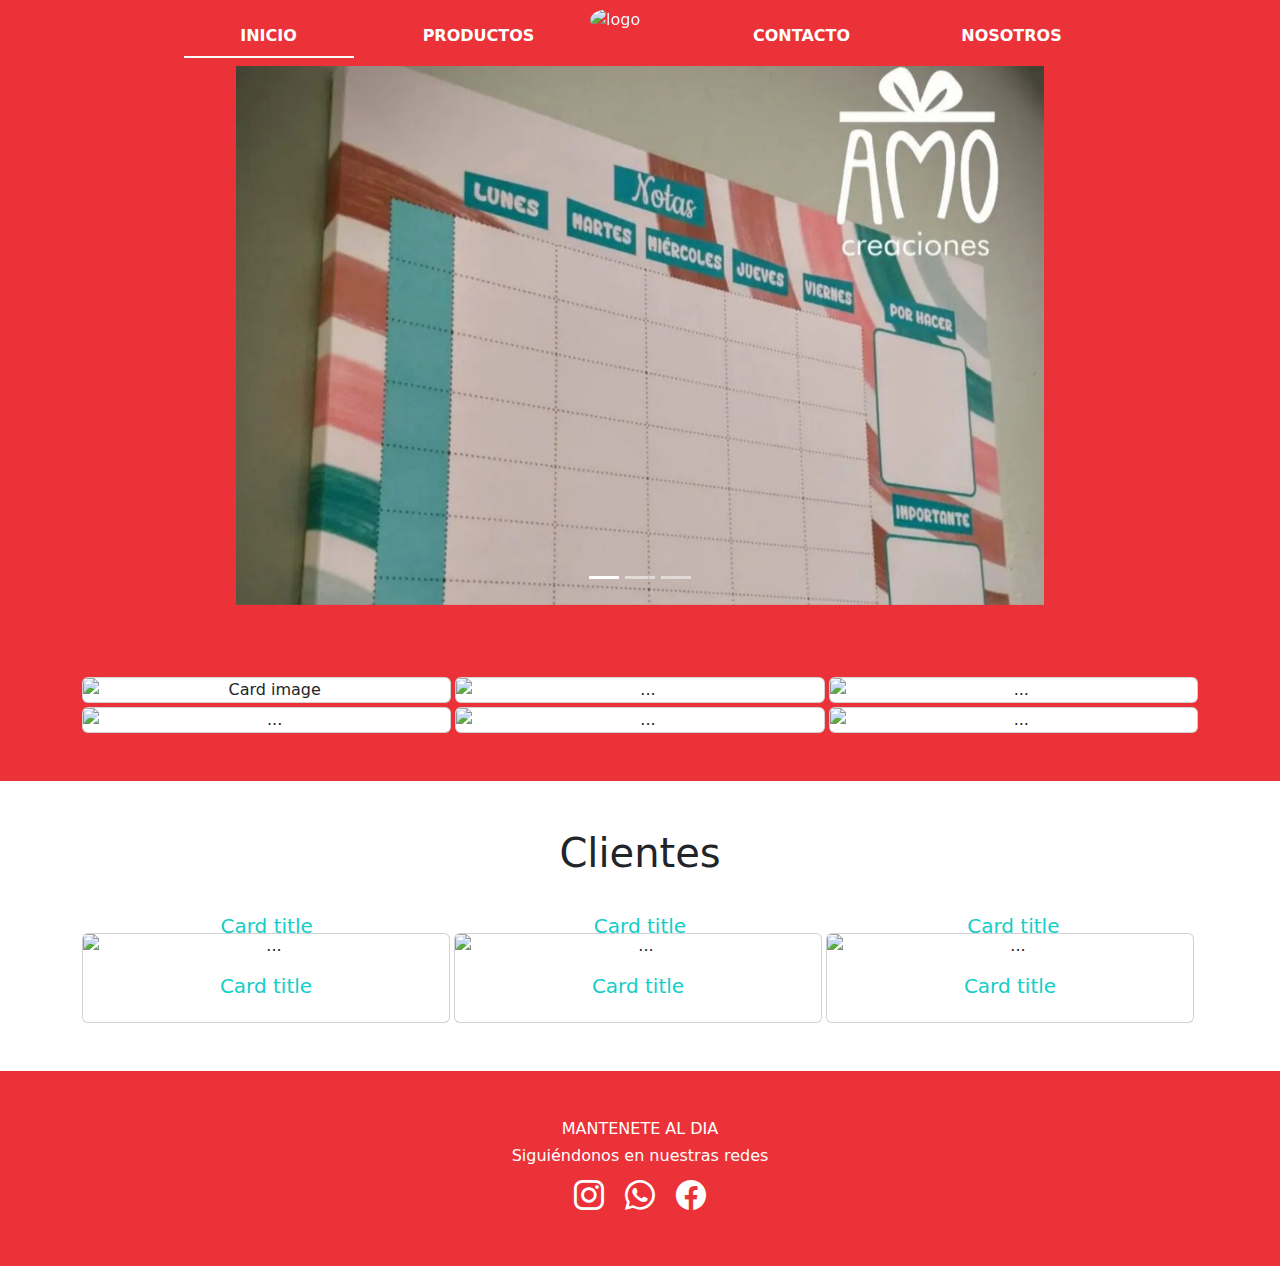
==== index.html @ ee8a24b9 "arreglo carrousel" ====
<!DOCTYPE html>
<html lang="en">

<head>
    <meta charset="UTF-8">
    <meta name="viewport" content="width=device-width, initial-scale=1.0">
    <link rel="stylesheet" href="estilos.css">
    <link href="https://cdn.jsdelivr.net/npm/bootstrap@5.3.3/dist/css/bootstrap.min.css" rel="stylesheet"
        integrity="sha384-QWTKZyjpPEjISv5WaRU9OFeRpok6YctnYmDr5pNlyT2bRjXh0JMhjY6hW+ALEwIH" crossorigin="anonymous">
    <script src="https://cdn.jsdelivr.net/npm/bootstrap@5.3.2/dist/js/bootstrap.bundle.min.js"
        integrity="sha384-C6RzsynM9kWDrMNeT87bh95OGNyZPhcTNXj1NW7RuBCsyN/o0jlpcV8Qyq46cDfL"
        crossorigin="anonymous"></script>
    <link rel="stylesheet" href="https://cdn.jsdelivr.net/npm/bootstrap-icons@1.11.3/font/bootstrap-icons.min.css">
    <title>Inicio</title>

</head>

<body class="bg-red">
    <!--Header-->
    <header class="bg-red">
        <!--logo flotante-->
        <nav class="container position-relative pb-2 navbar navbar-expand-lg justify-content-center">

            <div class="d-none d-lg-block z-1 position-absolute top-50 start-50 mt-4 translate-middle"
                style="width: 100px; height: 100px;color: aliceblue;">
                <img class="rounded-circle " src="images/logo.png" alt="logo" width="100px" height="100px">
            </div>

            <button class="navbar-toggler" type="button" data-bs-theme="dark" data-bs-toggle="collapse"
                data-bs-target="#navbarNav" aria-controls="navbarNav" aria-expanded="false"
                aria-label="Alternar la navegación">
                <span class="navbar-toggler-icon"></span>
            </button>

            <div id="navbarNav" class="collapse navbar-collapse">
                <ul class="row nav nav-underline flex-fill text-center fs-6 fw-semibold justify-content-center">
                    <div class="d-lg-none">
                        <img class="rounded-circle mt-4" src="images/logo.png" alt="logo" width="80px" height="80px">
                    </div>
                    <li class="col-lg-2 col-sm-9 nav-item mt-2">
                        <a class=" nav-link text-white active" href="index.html">INICIO</a>
                    </li>
                    <li class="col-lg-2 col-sm-9 nav-item mt-2">
                        <a class="nav-link text-white" href="Productos.html">PRODUCTOS</a>
                    </li>
                    <div class="d-lg-block d-sm-none col-lg-1">
                    </div>
                    <li class="col-lg-2 col-sm-9 nav-item mt-lg-2">
                        <a class="nav-link text-white" href="Contacto.html">CONTACTO</a>
                    </li>
                    <li class="col-lg-2 col-sm-9 nav-item mt-2">
                        <a class="nav-link text-white" href="Nosotros.html">NOSOTROS</a>
                    </li>

                </ul>
            </div>
        </nav>

    </header>
    <main>
        <!-- carrousel -->
        <div class="container-fluid">
            <div class="row justify-content-center">
                <div class="col-lg-9 carro">
                    <div id="carouselExampleIndicators" class="carousel slide" data-bs-ride="carousel" >
                        <div class="carousel-indicators ">
                          <button type="button" data-bs-target="#carouselExampleIndicators" data-bs-slide-to="0" class="active" aria-current="true" aria-label="Slide 1"></button>
                          <button type="button" data-bs-target="#carouselExampleIndicators" data-bs-slide-to="1" aria-label="Slide 2"></button>
                          <button type="button" data-bs-target="#carouselExampleIndicators" data-bs-slide-to="2" aria-label="Slide 3"></button>
                        </div>
                        <div class="carousel-inner" >
                          <div class="carousel-item active">
                            <img id="carrusel" src="images/Productos AMO/carrousel1.jpeg" class="d-block w-100"  alt="...">
                          </div>
                          <div class="carousel-item">
                            <img id="carrusel" src="images/Productos AMO/carrousel2.jpg" class=" d-block w-100" alt="...">
                          </div>
                          <div class="carousel-item">
                            <img id="carrusel" src="images/Productos AMO/carrousel3.jpg" class=" d-block w-100" alt="...">
                          </div>
                        </div>
                        <button class="carousel-control-prev" type="button" data-bs-target="#carouselExampleIndicators" data-bs-slide="prev">
                        </button>
                        <button class="carousel-control-next" type="button" data-bs-target="#carouselExampleIndicators" data-bs-slide="next">
                        </button>
                      </div>
                </div>
            </div>
        </div>
        </div>
        <!-- /carrousel -->
        <div class="container mt-5">
            <div class="row row-cols-sm-2 row-cols-2 row-cols-lg-3 g-1 card-group text-center pt-4">
                <div class=" col">
                    <div class="card">
                        <img class="card-img-top" src="images/logo.png" alt="Card image" style="width:100%">
                        <div class="card-img-overlay">
                            <h5 class="text-aqua">Card title</h5>
                        </div>
                    </div>
                </div>
                <div class="col">
                    <div class=" card">
                        <img src="images/logo_bw.jpg" class="card-img-top" alt="...">
                        <div class="card-img-overlay">
                            <h5 class="text-aqua">Card title</h5>
                        </div>
                    </div>
                </div>
                <div class="col">
                    <div class=" card">
                        <img src="images/logo_bw.jpg" class="card-img-top" alt="...">
                        <div class="card-img-overlay">
                            <h5 class="text-aqua">Card title</h5>
                        </div>
                    </div>
                </div>

                <div class="col">
                    <div class=" card">
                        <img src="images/logo_bw.jpg" class="card-img-top" alt="...">
                        <div class="card-img-overlay">
                            <h5 class="text-aqua">Card title</h5>
                        </div>
                    </div>
                </div>
                <div class="col">
                    <div class=" card">
                        <img src="images/logo_bw.jpg" class="card-img-top" alt="...">
                        <div class="card-img-overlay">
                            <h5 class="text-aqua">Card title</h5>
                        </div>
                    </div>
                </div>
                <div class="col">
                    <div class=" card">
                        <img src="images/logo_bw.jpg" class="card-img-top" alt="...">
                        <div class="card-img-overlay">
                            <h5 class="text-aqua">Card title</h5>
                        </div>
                    </div>
                </div>
            </div>

        </div>
        <div class="bg-white">
            <div class="text-center mt-5 py-5">
                <h1>Clientes</h1>
            </div>
            <div class="container">
                <div class="row row row-cols-3 g-1 card-group text-center" style="width: 100%;">
                    <div class="col">
                        <div class="card mb-5">
                            <img src="images/logo_png.png" class="card-img-top" alt="...">
                            <div class="card-body">
                                <h5 class="text-aqua">Card title</h5>
                            </div>
                        </div>
                    </div>
                    <div class="col">
                        <div class="card mb-5">
                            <img src="images/logo_png.png" class="card-img-top" alt="...">
                            <div class="card-body">
                                <h5 class="text-aqua">Card title</h5>
                            </div>
                        </div>
                    </div>
                    <div class="col">
                        <div class="card mb-5">
                            <img src="images/logo_png.png" class="card-img-top" alt="...">
                            <div class="card-body">
                                <h5 class="text-aqua">Card title</h5>
                            </div>
                        </div>
                    </div>
                </div>
            </div>
        </div>

    </main>
    <!--Footer-->
    <footer class="pb-5 ">
        <div class="container-fluid">
            <div class="mt-5 text-center justify-content-center  ">
                <h6 class="text-white">MANTENETE AL DIA</h6>
                <h6 class="text-white">Siguiéndonos en nuestras redes</h6>
                <div class="text-white red ">
                    <a id="red" href="#"><i class=" rounded-circle bi bi-instagram px-2 pb-1"
                            style="font-size: 30px;"></i></a>
                    <a id="red" href="#"><i class=" rounded-circle bi bi-whatsapp px-2 pb-1"
                            style="font-size: 30px;"></i></a>
                    <a id="red" href="#"><i class=" rounded-circle bi bi-facebook px-2 pb-1"
                            style="font-size: 30px;"></i></a>
                </div>
            </div>
        </div>
    </footer>
</body>

</html>
---- estilos.css ----
*{ 
    margin: 0; 
    padding: 0;
}
.bg-red{
    background-color: #eb3238;
}
.text-aqua{
    color: #14cdc7;
}
.text-red{
    color: #eb3238;
}
.card-img-overlay{
    margin-top: 60%;
}
.h6{
   margin-bottom: 0px 0px 0px; 
}
#red{
    color: white;
}
#red:hover{
    color: black;
}
#tarj{
    color: black !important;
    text-decoration: none !important;
}
#tarj:hover{
    color: #eb3238 !important;
}
#submit{
   
    color: white;
    background-color: transparent;
}
#submit:hover{
    background-color: white;
    color: #eb3238;
}
#texto-justificado{
    text-align:center;
}
@media only screen and (min-width: 992px) {
    body .carro { 
        width: 65%;
    }
  }
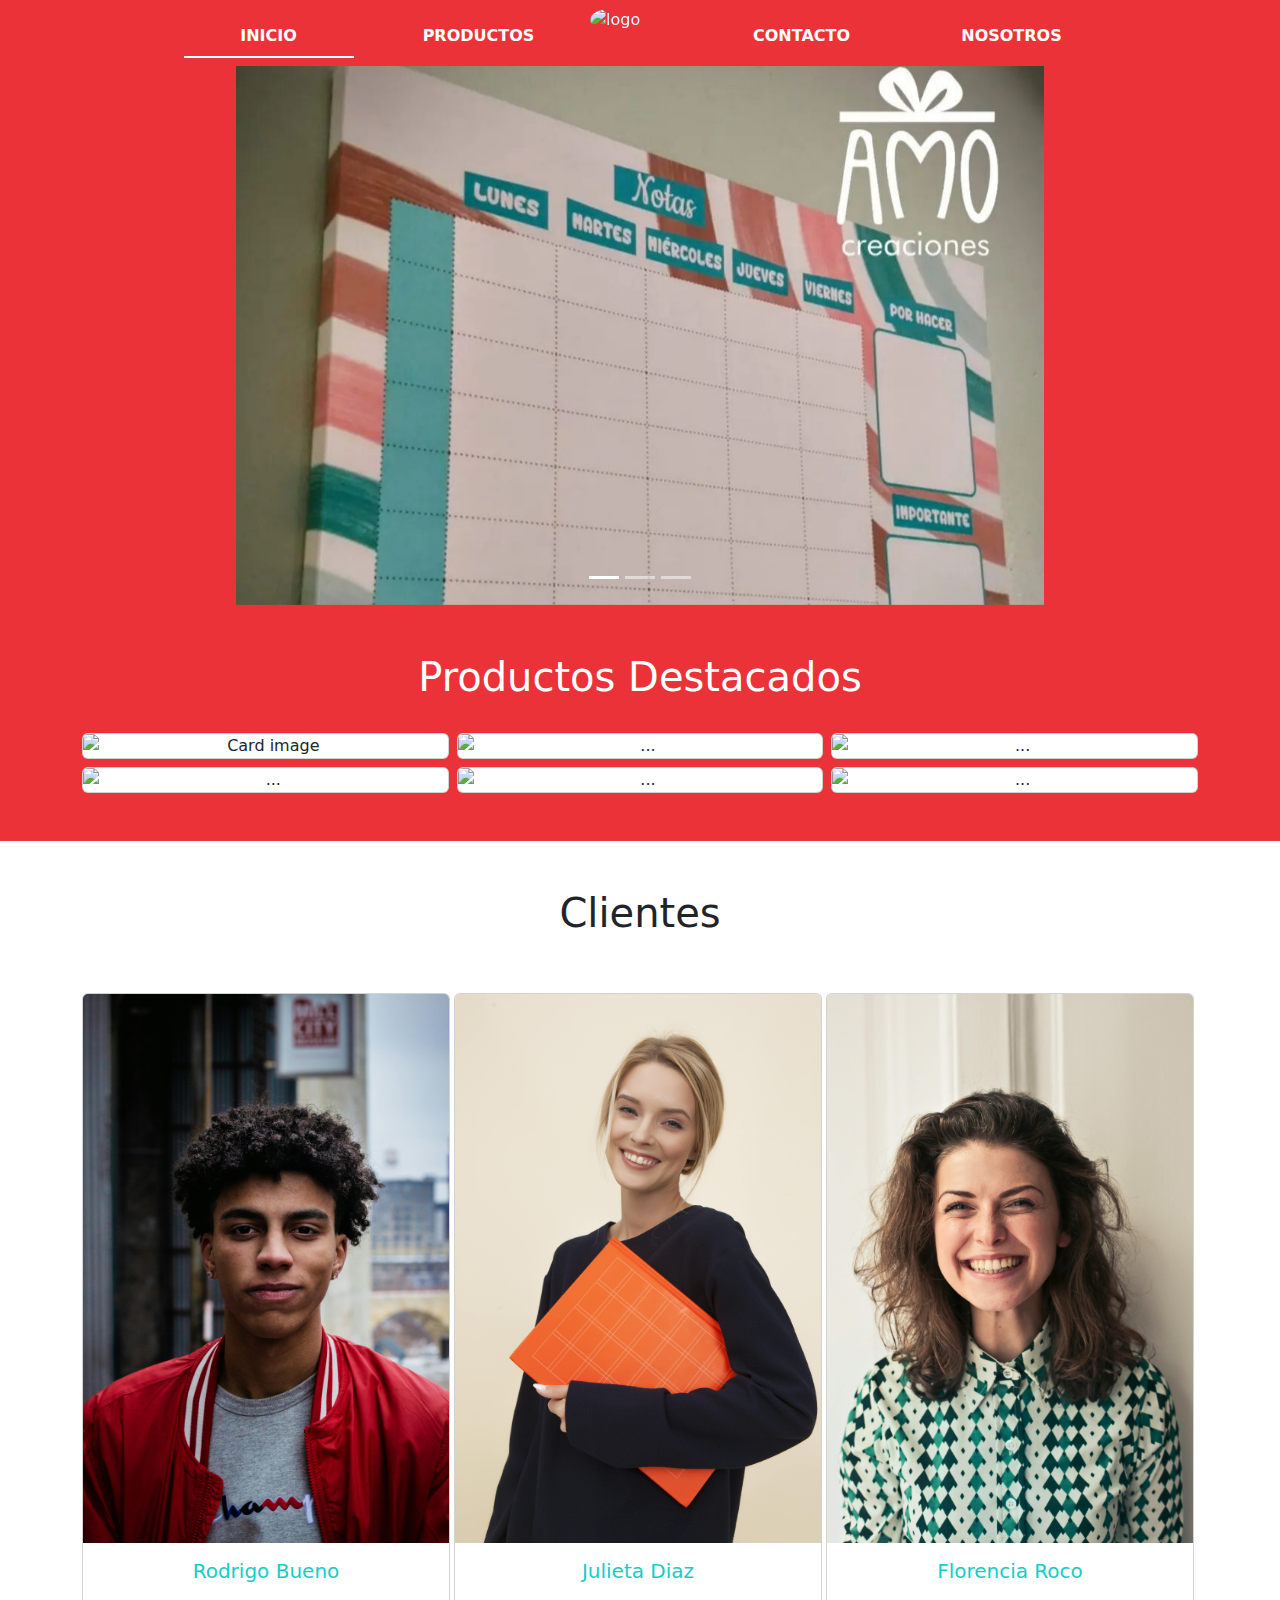
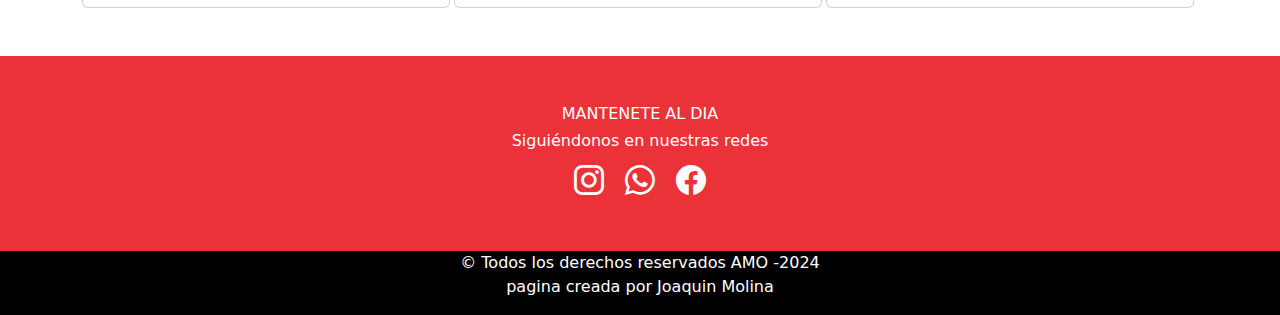
==== commit 3986207d: "arreglo en la parte de productos" ====
--- a/index.html
+++ b/index.html
@@ -73,10 +73,10 @@
                             <img id="carrusel" src="images/Productos AMO/carrousel1.jpeg" class="d-block w-100"  alt="...">
                           </div>
                           <div class="carousel-item">
-                            <img id="carrusel" src="images/Productos AMO/carrousel2.jpg" class=" d-block w-100" alt="...">
+                            <img id="carrusel" src="images/Productos AMO/carrousel2.jpeg" class=" d-block w-100" alt="...">
                           </div>
                           <div class="carousel-item">
-                            <img id="carrusel" src="images/Productos AMO/carrousel3.jpg" class=" d-block w-100" alt="...">
+                            <img id="carrusel" src="images/Productos AMO/carrousel3.jpeg" class=" d-block w-100" alt="...">
                           </div>
                         </div>
                         <button class="carousel-control-prev" type="button" data-bs-target="#carouselExampleIndicators" data-bs-slide="prev">
@@ -90,54 +90,45 @@
         </div>
         <!-- /carrousel -->
         <div class="container mt-5">
-            <div class="row row-cols-sm-2 row-cols-2 row-cols-lg-3 g-1 card-group text-center pt-4">
+            <div class="text-center mt-5">
+                <h1 class="text-white">Productos Destacados</h1>
+            </div>
+            <div class="row row-cols-sm-2 row-cols-2 row-cols-lg-3 g-2 card-group text-center pt-4">
                 <div class=" col">
                     <div class="card">
-                        <img class="card-img-top" src="images/logo.png" alt="Card image" style="width:100%">
-                        <div class="card-img-overlay">
-                            <h5 class="text-aqua">Card title</h5>
-                        </div>
+                        <img class="card-img-top" src="images/Destacados/destacado1.jpeg" alt="Card image" style="width:100%">
+                        
                     </div>
                 </div>
                 <div class="col">
                     <div class=" card">
-                        <img src="images/logo_bw.jpg" class="card-img-top" alt="...">
-                        <div class="card-img-overlay">
-                            <h5 class="text-aqua">Card title</h5>
-                        </div>
+                        <img src="images/Destacados/destacado2.png" class="card-img-top" alt="...">
+                        
                     </div>
                 </div>
                 <div class="col">
                     <div class=" card">
-                        <img src="images/logo_bw.jpg" class="card-img-top" alt="...">
-                        <div class="card-img-overlay">
-                            <h5 class="text-aqua">Card title</h5>
-                        </div>
+                        <img src="images/Destacados/destacado3.png" class="card-img-top" alt="...">
+                        
                     </div>
                 </div>
 
                 <div class="col">
                     <div class=" card">
-                        <img src="images/logo_bw.jpg" class="card-img-top" alt="...">
-                        <div class="card-img-overlay">
-                            <h5 class="text-aqua">Card title</h5>
-                        </div>
+                        <img src="images/Destacados/destacado4.jpeg" class="card-img-top" alt="...">
+                        
                     </div>
                 </div>
                 <div class="col">
                     <div class=" card">
-                        <img src="images/logo_bw.jpg" class="card-img-top" alt="...">
-                        <div class="card-img-overlay">
-                            <h5 class="text-aqua">Card title</h5>
-                        </div>
+                        <img src="images/Destacados/destacado5.jpeg" class="card-img-top" alt="...">
+                        
                     </div>
                 </div>
                 <div class="col">
                     <div class=" card">
-                        <img src="images/logo_bw.jpg" class="card-img-top" alt="...">
-                        <div class="card-img-overlay">
-                            <h5 class="text-aqua">Card title</h5>
-                        </div>
+                        <img src="images/Destacados/destacado6.jpeg" class="card-img-top" alt="...">
+                        
                     </div>
                 </div>
             </div>
@@ -151,25 +142,25 @@
                 <div class="row row row-cols-3 g-1 card-group text-center" style="width: 100%;">
                     <div class="col">
                         <div class="card mb-5">
-                            <img src="images/logo_png.png" class="card-img-top" alt="...">
+                            <img src="images/Clientes/cliente1.jpg" class="card-img-top" alt="...">
                             <div class="card-body">
-                                <h5 class="text-aqua">Card title</h5>
+                                <h5 class="text-aqua">Rodrigo Bueno</h5>
                             </div>
                         </div>
                     </div>
                     <div class="col">
                         <div class="card mb-5">
-                            <img src="images/logo_png.png" class="card-img-top" alt="...">
+                            <img src="images/Clientes/cliente2.jpg" class="card-img-top" alt="...">
                             <div class="card-body">
-                                <h5 class="text-aqua">Card title</h5>
+                                <h5 class="text-aqua">Julieta Diaz</h5>
                             </div>
                         </div>
                     </div>
                     <div class="col">
                         <div class="card mb-5">
-                            <img src="images/logo_png.png" class="card-img-top" alt="...">
+                            <img src="images/Clientes/cliente3.jpg" class="card-img-top" alt="...">
                             <div class="card-body">
-                                <h5 class="text-aqua">Card title</h5>
+                                <h5 class="text-aqua">Florencia Roco</h5>
                             </div>
                         </div>
                     </div>
@@ -179,8 +170,8 @@
 
     </main>
     <!--Footer-->
-    <footer class="pb-5 ">
-        <div class="container-fluid">
+    <footer>
+        <div class="container-fluid pb-5">
             <div class="mt-5 text-center justify-content-center  ">
                 <h6 class="text-white">MANTENETE AL DIA</h6>
                 <h6 class="text-white">Siguiéndonos en nuestras redes</h6>
@@ -194,6 +185,14 @@
                 </div>
             </div>
         </div>
+        <div class="container-fluid bg-black text-white">
+            <div class="row text-center">
+                <p>
+                    &copy; Todos los derechos reservados AMO -2024 <br>
+                    pagina creada por Joaquin Molina
+                </p>
+            </div>
+        </div>
     </footer>
 </body>
 
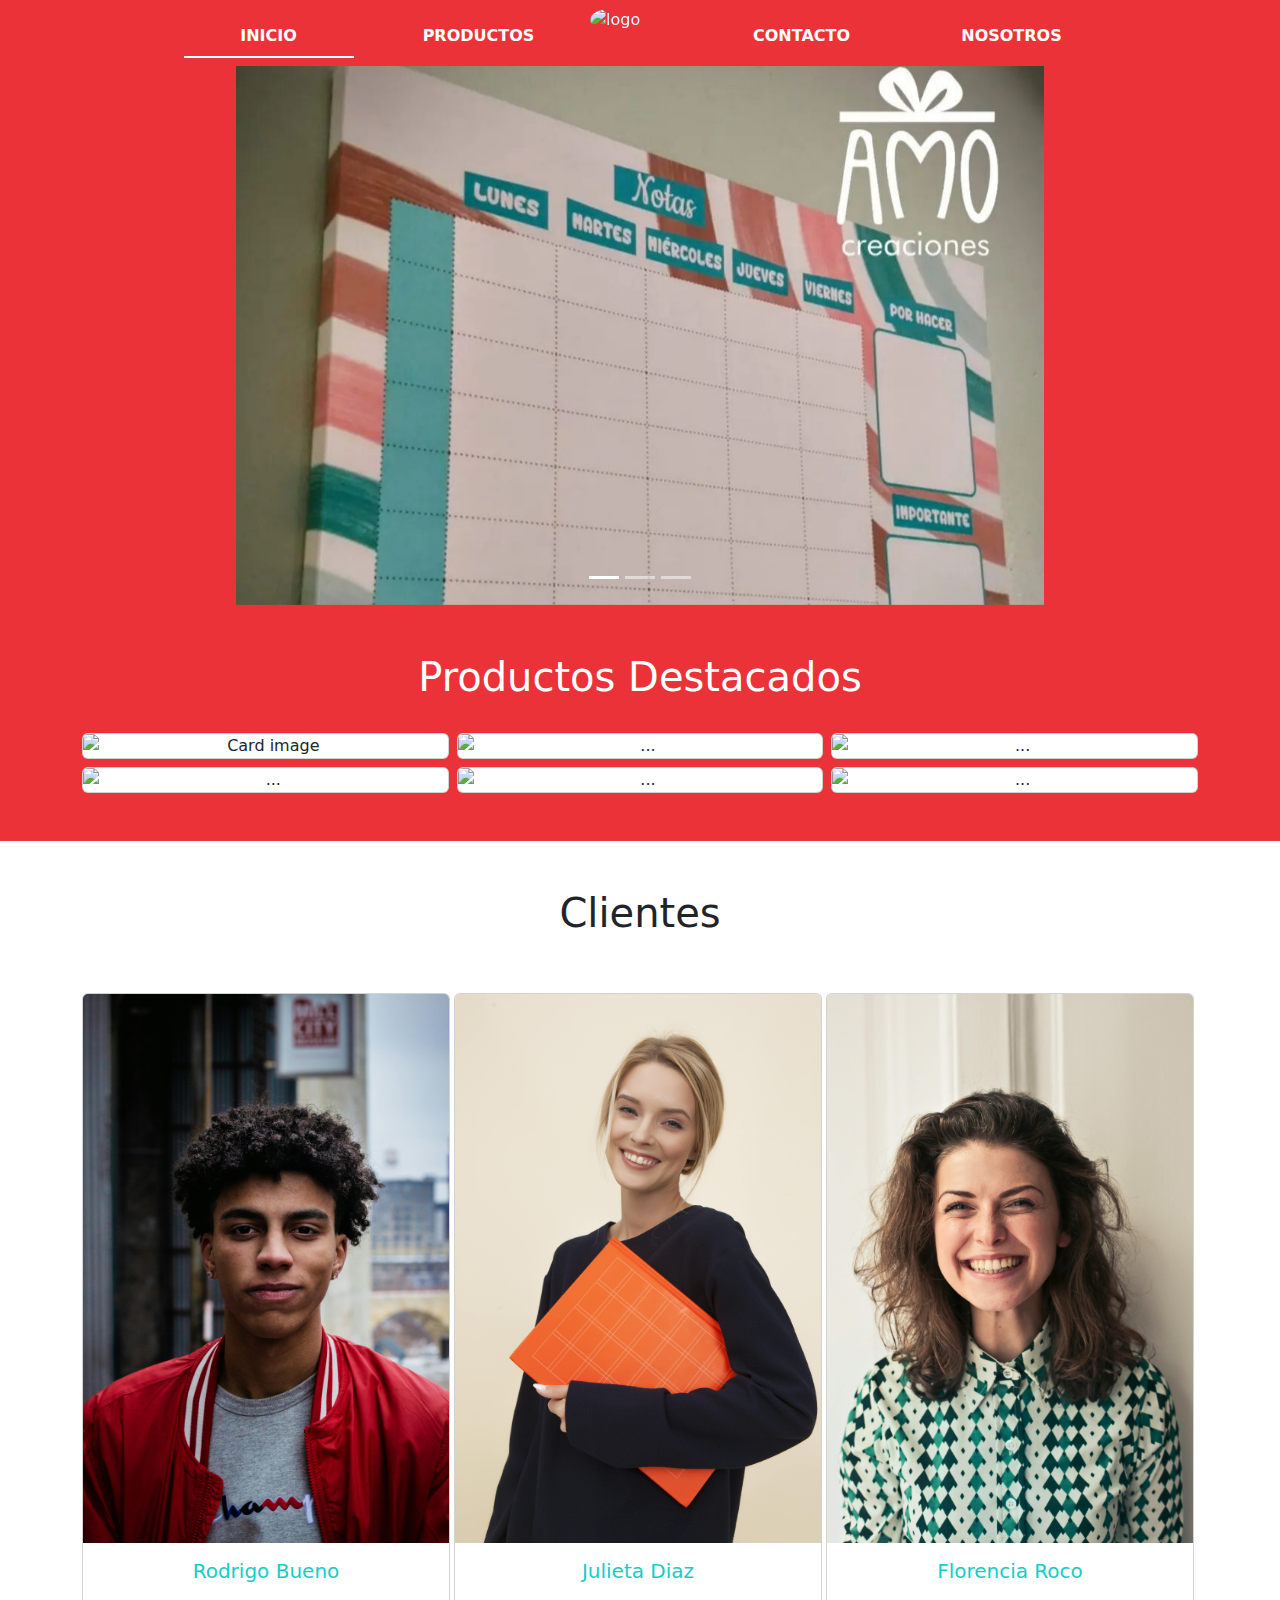
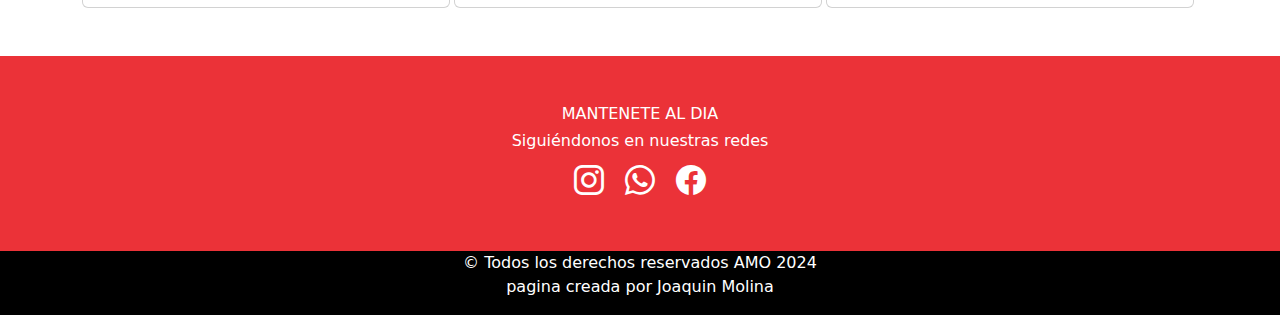
==== commit dad6317b: "ajustes en sobre nosotros" ====
--- a/index.html
+++ b/index.html
@@ -188,7 +188,7 @@
         <div class="container-fluid bg-black text-white">
             <div class="row text-center">
                 <p>
-                    &copy; Todos los derechos reservados AMO -2024 <br>
+                    &copy; Todos los derechos reservados AMO 2024 <br>
                     pagina creada por Joaquin Molina
                 </p>
             </div>
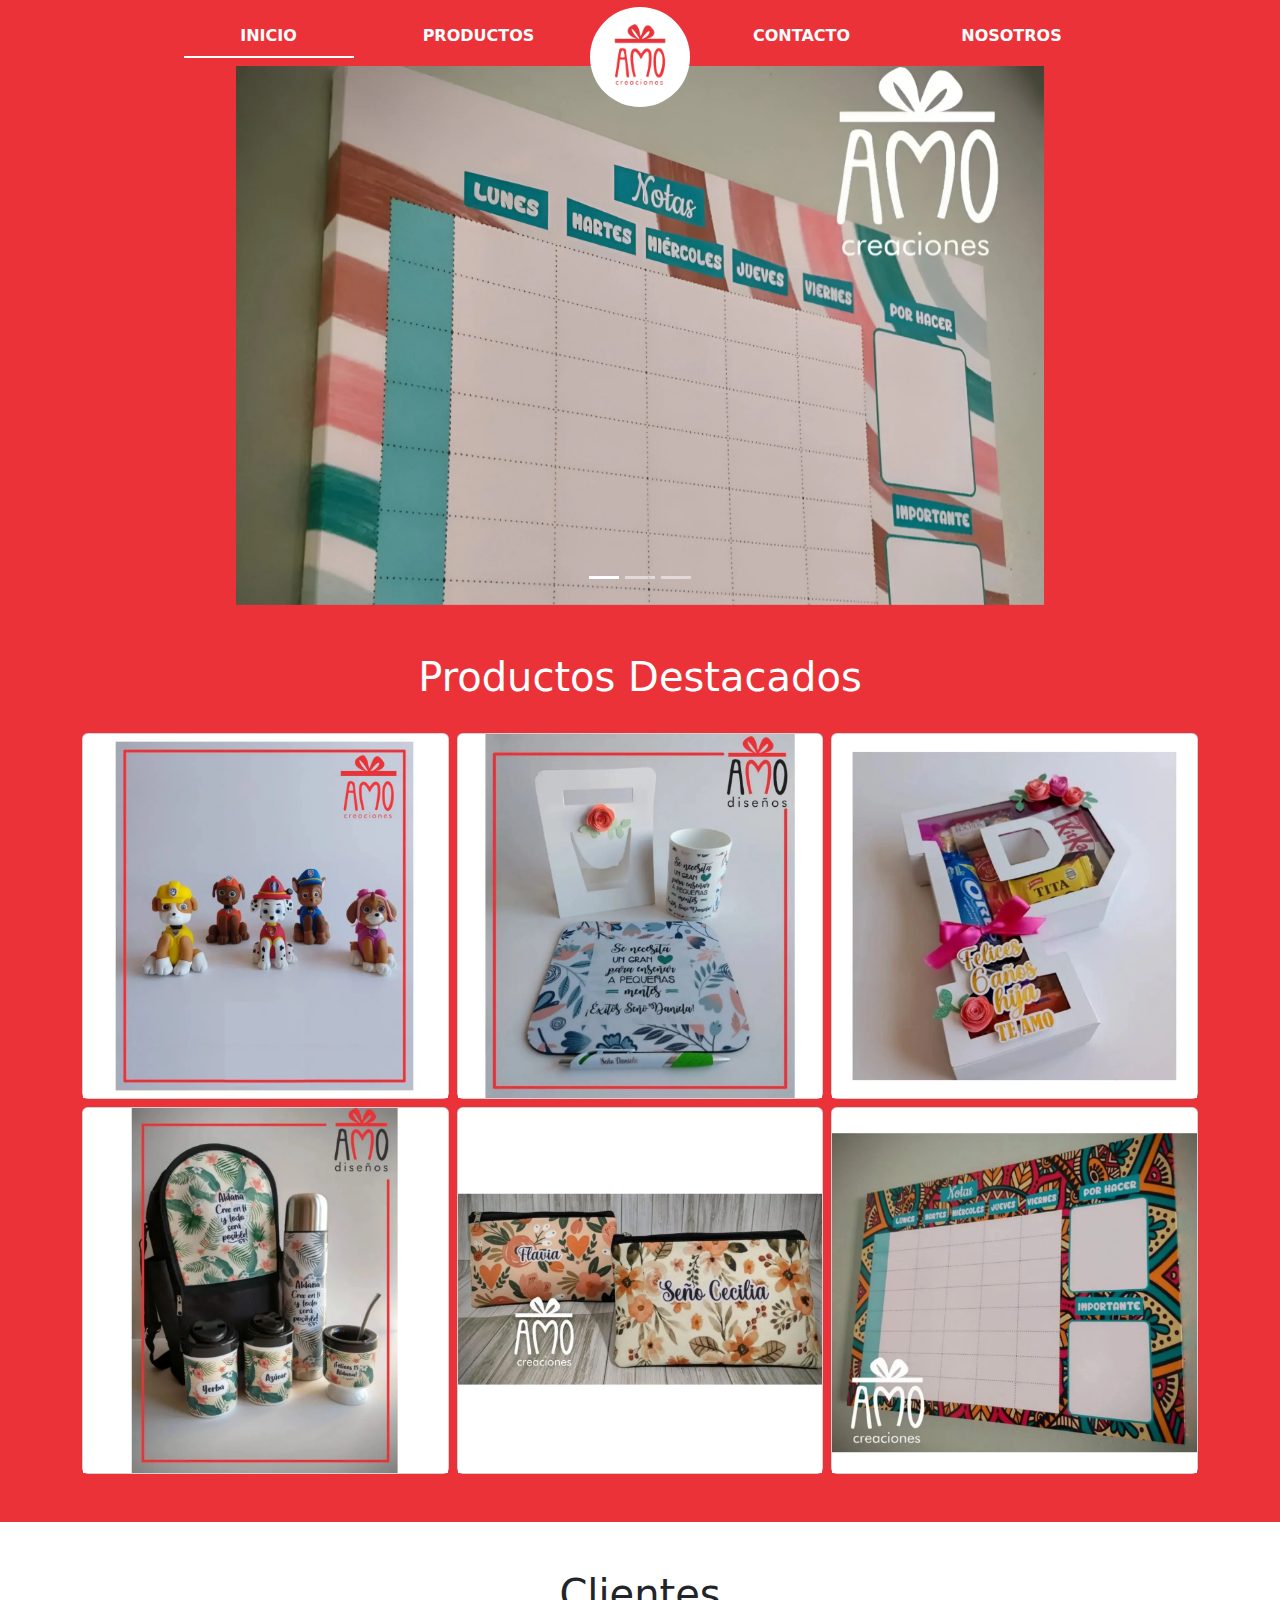
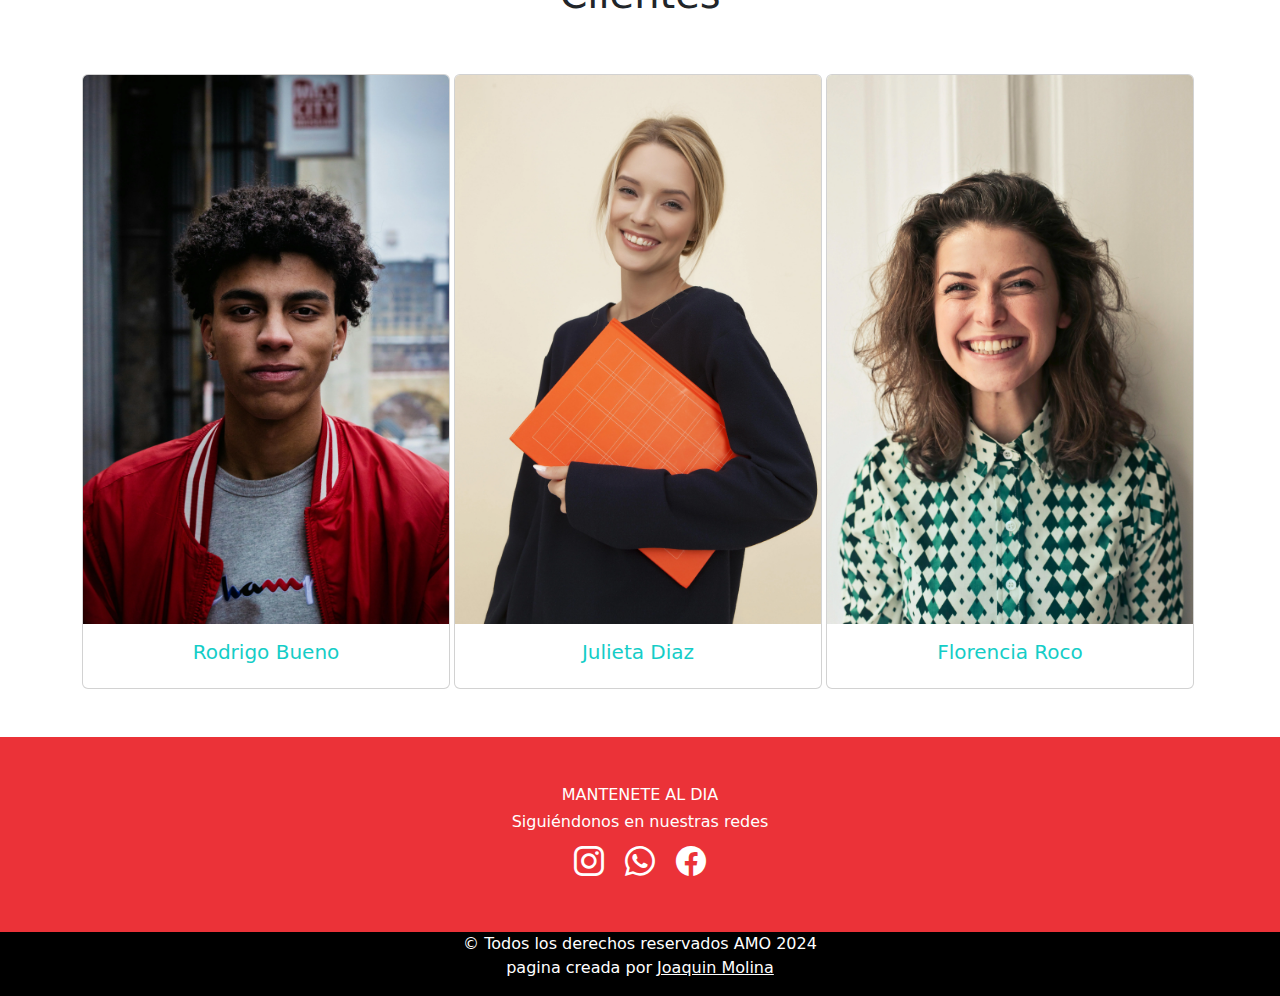
==== commit 41406c58: "pasar imagenes a webp" ====
--- a/index.html
+++ b/index.html
@@ -23,7 +23,7 @@
 
             <div class="d-none d-lg-block z-1 position-absolute top-50 start-50 mt-4 translate-middle"
                 style="width: 100px; height: 100px;color: aliceblue;">
-                <img class="rounded-circle " src="images/logo.png" alt="logo" width="100px" height="100px">
+                <img class="rounded-circle " src="images/logo.webp" alt="logo" width="100px" height="100px">
             </div>
 
             <button class="navbar-toggler" type="button" data-bs-theme="dark" data-bs-toggle="collapse"
@@ -35,7 +35,7 @@
             <div id="navbarNav" class="collapse navbar-collapse">
                 <ul class="row nav nav-underline flex-fill text-center fs-6 fw-semibold justify-content-center">
                     <div class="d-lg-none">
-                        <img class="rounded-circle mt-4" src="images/logo.png" alt="logo" width="80px" height="80px">
+                        <img class="rounded-circle mt-4" src="images/logo.webp" alt="logo" width="80px" height="80px">
                     </div>
                     <li class="col-lg-2 col-sm-9 nav-item mt-2">
                         <a class=" nav-link text-white active" href="index.html">INICIO</a>
@@ -70,13 +70,13 @@
                         </div>
                         <div class="carousel-inner" >
                           <div class="carousel-item active">
-                            <img id="carrusel" src="images/Productos AMO/carrousel1.jpeg" class="d-block w-100"  alt="...">
+                            <img id="carrusel" src="images/Destacados/carrousel1.webp" class="d-block w-100"  alt="...">
                           </div>
                           <div class="carousel-item">
-                            <img id="carrusel" src="images/Productos AMO/carrousel2.jpeg" class=" d-block w-100" alt="...">
+                            <img id="carrusel" src="images/Destacados/carrousel2.webp" class=" d-block w-100" alt="...">
                           </div>
                           <div class="carousel-item">
-                            <img id="carrusel" src="images/Productos AMO/carrousel3.jpeg" class=" d-block w-100" alt="...">
+                            <img id="carrusel" src="images/Destacados/carrousel3.webp" class=" d-block w-100" alt="...">
                           </div>
                         </div>
                         <button class="carousel-control-prev" type="button" data-bs-target="#carouselExampleIndicators" data-bs-slide="prev">
@@ -96,38 +96,38 @@
             <div class="row row-cols-sm-2 row-cols-2 row-cols-lg-3 g-2 card-group text-center pt-4">
                 <div class=" col">
                     <div class="card">
-                        <img class="card-img-top" src="images/Destacados/destacado1.jpeg" alt="Card image" style="width:100%">
+                        <img class="card-img-top" src="images/Destacados/destacado1.webp" alt="Card image" style="width:100%">
                         
                     </div>
                 </div>
                 <div class="col">
                     <div class=" card">
-                        <img src="images/Destacados/destacado2.png" class="card-img-top" alt="...">
+                        <img src="images/Destacados/destacado2.webp" class="card-img-top" alt="...">
                         
                     </div>
                 </div>
                 <div class="col">
                     <div class=" card">
-                        <img src="images/Destacados/destacado3.png" class="card-img-top" alt="...">
+                        <img src="images/Destacados/destacado3.webp" class="card-img-top" alt="...">
                         
                     </div>
                 </div>
 
                 <div class="col">
                     <div class=" card">
-                        <img src="images/Destacados/destacado4.jpeg" class="card-img-top" alt="...">
+                        <img src="images/Destacados/destacado4.webp" class="card-img-top" alt="...">
                         
                     </div>
                 </div>
                 <div class="col">
                     <div class=" card">
-                        <img src="images/Destacados/destacado5.jpeg" class="card-img-top" alt="...">
+                        <img src="images/Destacados/destacado5.webp" class="card-img-top" alt="...">
                         
                     </div>
                 </div>
                 <div class="col">
                     <div class=" card">
-                        <img src="images/Destacados/destacado6.jpeg" class="card-img-top" alt="...">
+                        <img src="images/Destacados/destacado6.webp" class="card-img-top" alt="...">
                         
                     </div>
                 </div>
@@ -142,7 +142,7 @@
                 <div class="row row row-cols-3 g-1 card-group text-center" style="width: 100%;">
                     <div class="col">
                         <div class="card mb-5">
-                            <img src="images/Clientes/cliente1.jpg" class="card-img-top" alt="...">
+                            <img src="images/Clientes/cliente1.webp" class="card-img-top" alt="...">
                             <div class="card-body">
                                 <h5 class="text-aqua">Rodrigo Bueno</h5>
                             </div>
@@ -150,7 +150,7 @@
                     </div>
                     <div class="col">
                         <div class="card mb-5">
-                            <img src="images/Clientes/cliente2.jpg" class="card-img-top" alt="...">
+                            <img src="images/Clientes/cliente2.webp" class="card-img-top" alt="...">
                             <div class="card-body">
                                 <h5 class="text-aqua">Julieta Diaz</h5>
                             </div>
@@ -158,7 +158,7 @@
                     </div>
                     <div class="col">
                         <div class="card mb-5">
-                            <img src="images/Clientes/cliente3.jpg" class="card-img-top" alt="...">
+                            <img src="images/Clientes/cliente3.webp" class="card-img-top" alt="...">
                             <div class="card-body">
                                 <h5 class="text-aqua">Florencia Roco</h5>
                             </div>
@@ -189,7 +189,7 @@
             <div class="row text-center">
                 <p>
                     &copy; Todos los derechos reservados AMO 2024 <br>
-                    pagina creada por Joaquin Molina
+                    pagina creada por <a class="text-white" href="https://www.linkedin.com/in/joaquin-molina-918771200/">Joaquin Molina</a>
                 </p>
             </div>
         </div>
--- a/estilos.css
+++ b/estilos.css
@@ -40,7 +40,7 @@
     color: #eb3238;
 }
 #texto-justificado{
-    text-align:center;
+    text-align:justify;
 }
 @media only screen and (min-width: 992px) {
     body .carro { 
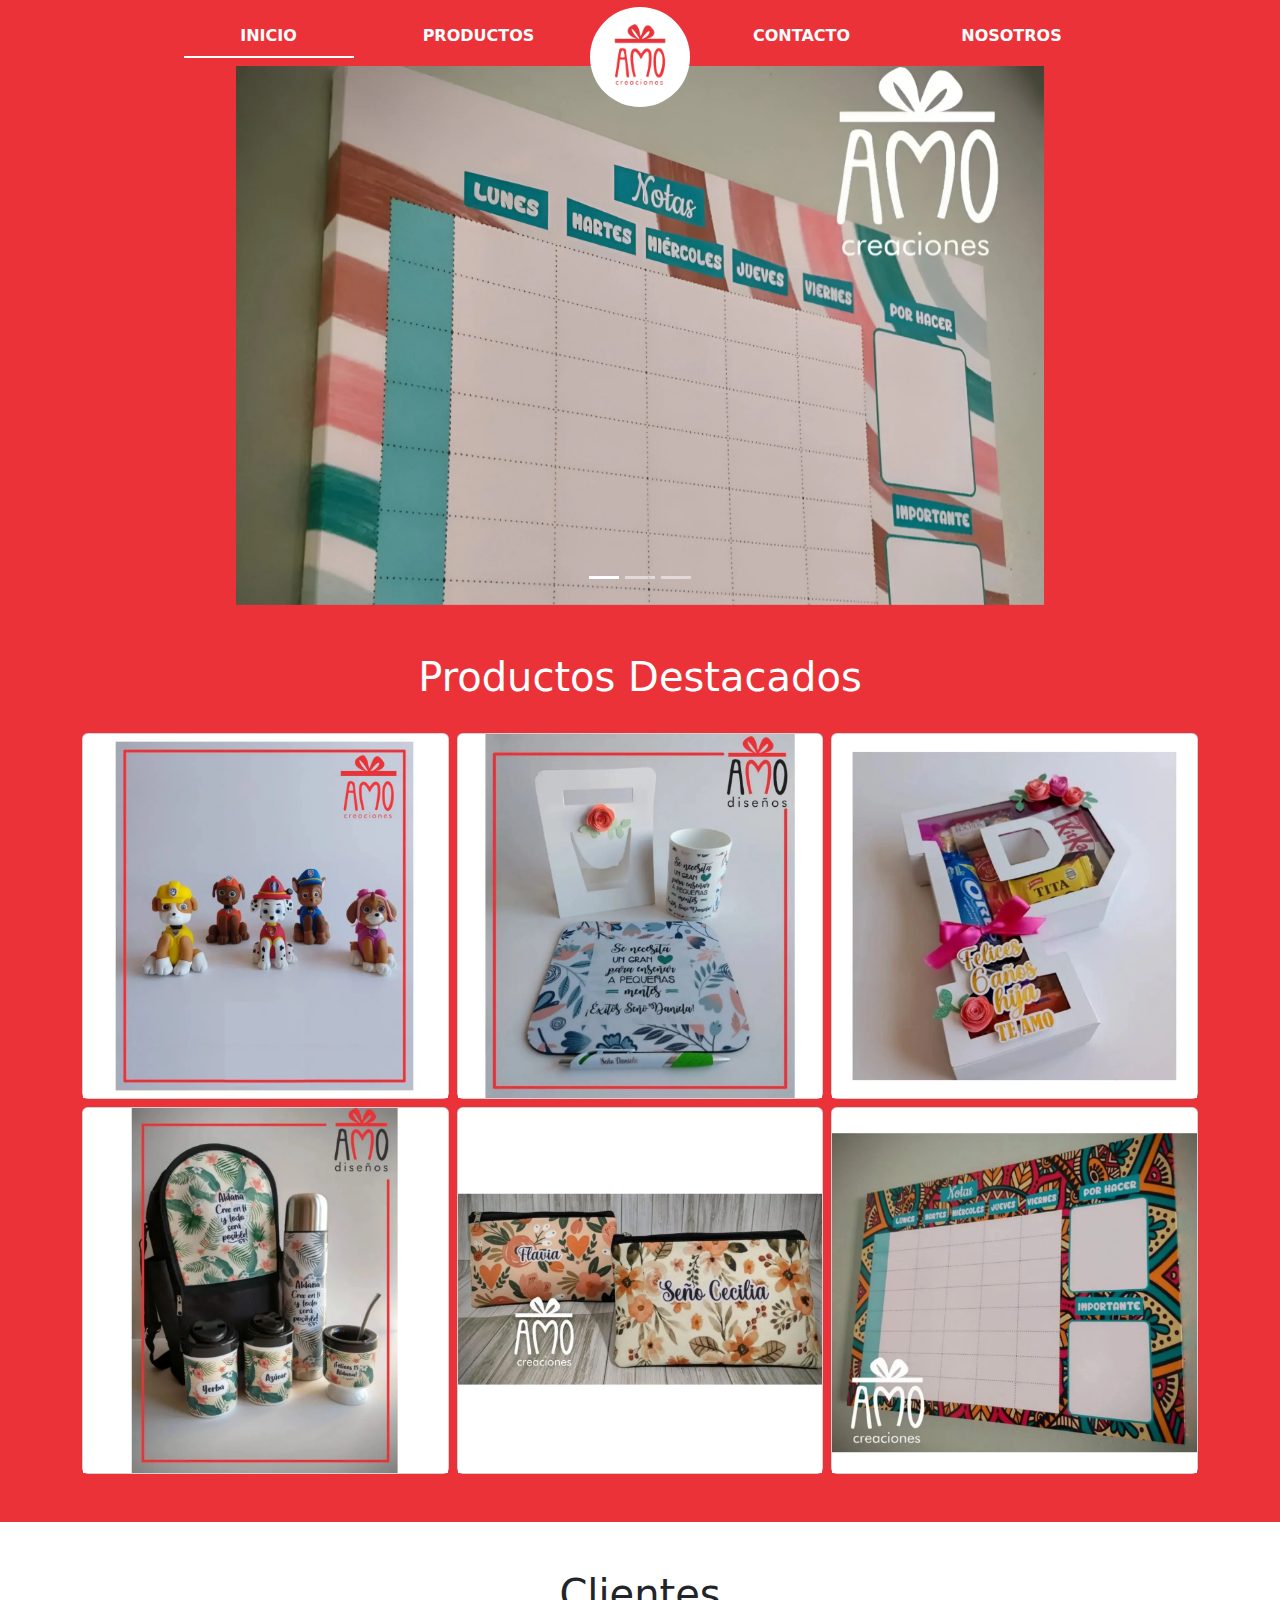
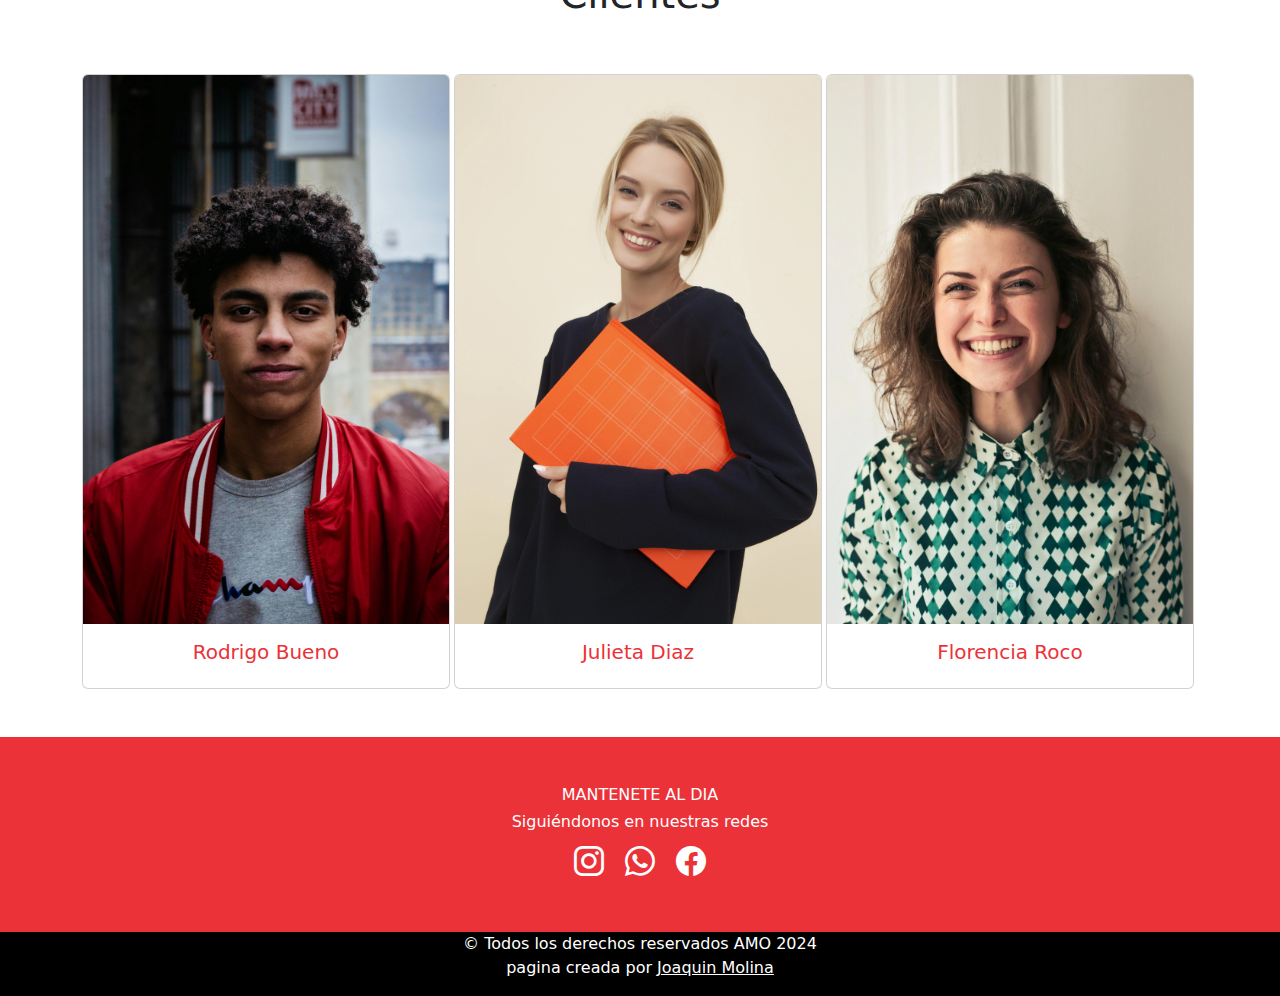
==== commit 7c2e590c: "cambios necesarios" ====
--- a/index.html
+++ b/index.html
@@ -144,7 +144,7 @@
                         <div class="card mb-5">
                             <img src="images/Clientes/cliente1.webp" class="card-img-top" alt="...">
                             <div class="card-body">
-                                <h5 class="text-aqua">Rodrigo Bueno</h5>
+                                <h5 class="text-red">Rodrigo Bueno</h5>
                             </div>
                         </div>
                     </div>
@@ -152,7 +152,7 @@
                         <div class="card mb-5">
                             <img src="images/Clientes/cliente2.webp" class="card-img-top" alt="...">
                             <div class="card-body">
-                                <h5 class="text-aqua">Julieta Diaz</h5>
+                                <h5 class="text-red">Julieta Diaz</h5>
                             </div>
                         </div>
                     </div>
@@ -160,7 +160,7 @@
                         <div class="card mb-5">
                             <img src="images/Clientes/cliente3.webp" class="card-img-top" alt="...">
                             <div class="card-body">
-                                <h5 class="text-aqua">Florencia Roco</h5>
+                                <h5 class="text-red">Florencia Roco</h5>
                             </div>
                         </div>
                     </div>
--- a/estilos.css
+++ b/estilos.css
@@ -47,4 +47,4 @@
         width: 65%;
     }
   }
-    
+
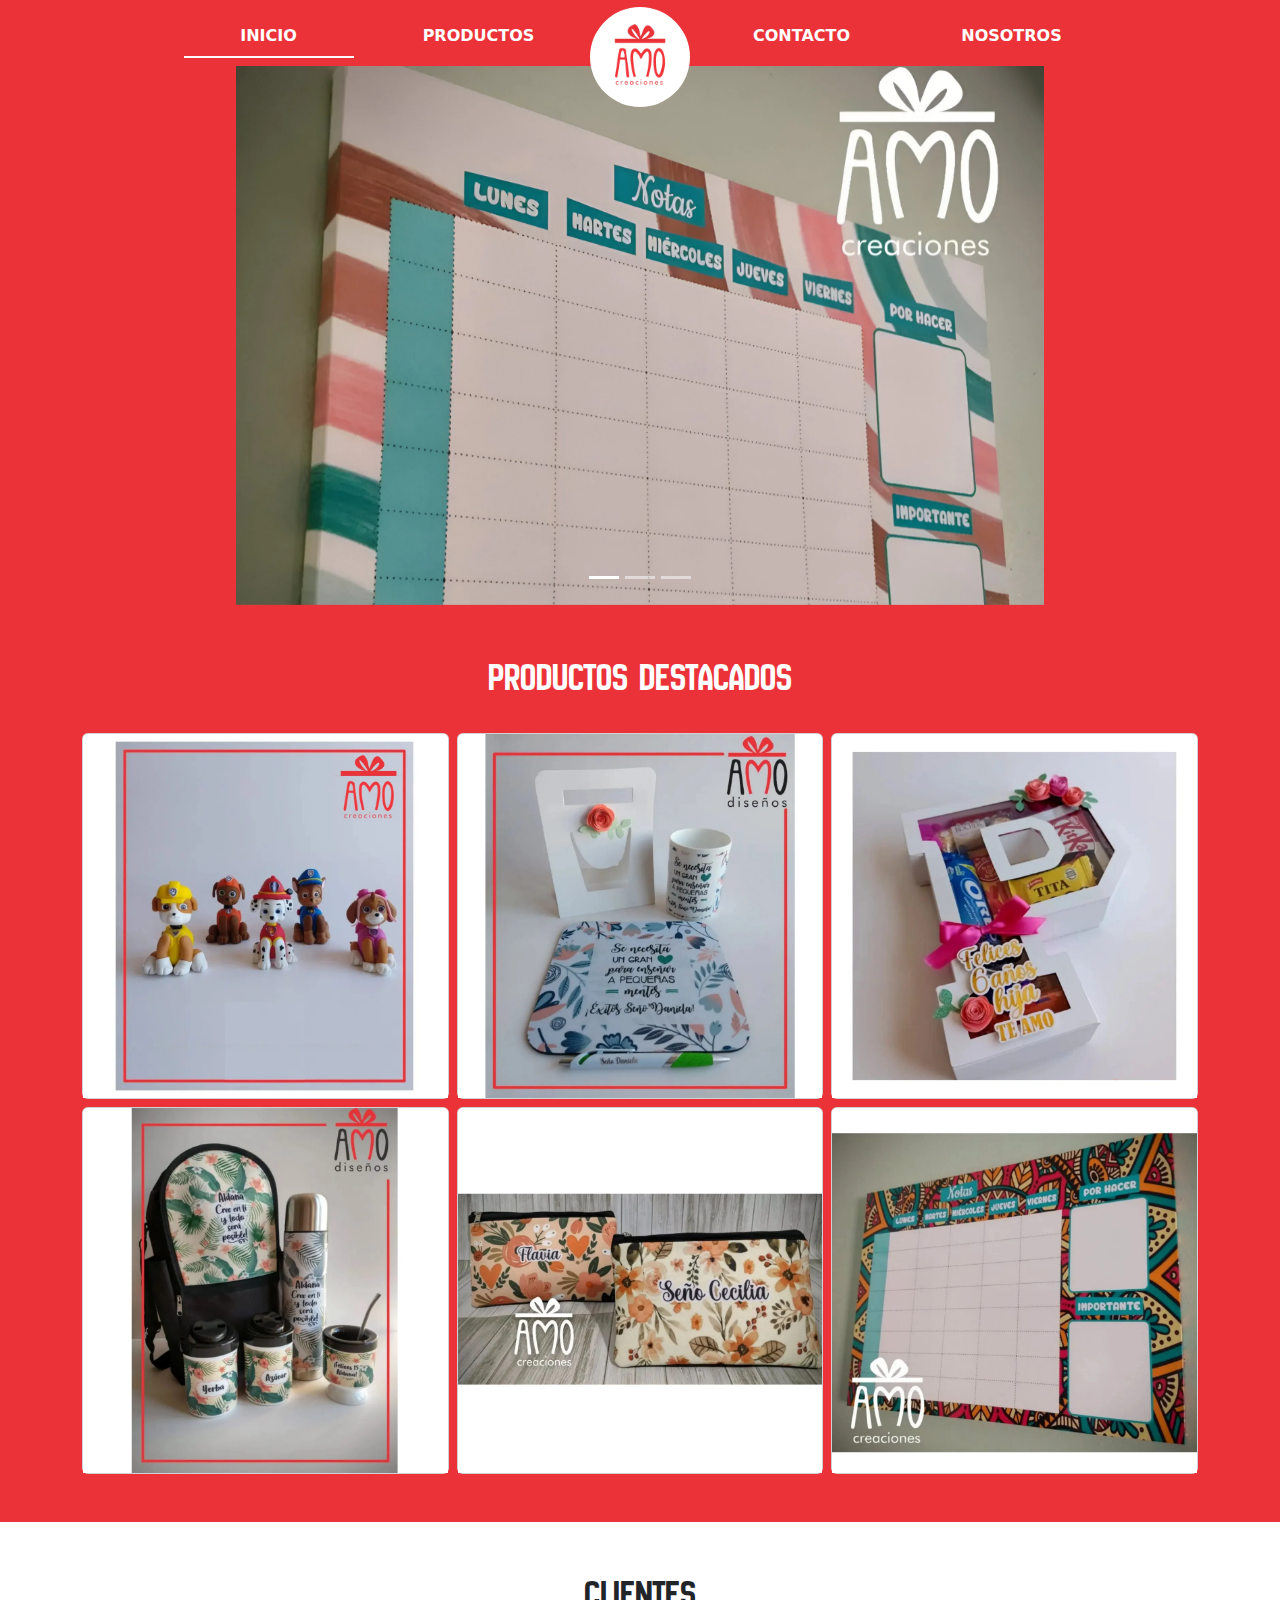
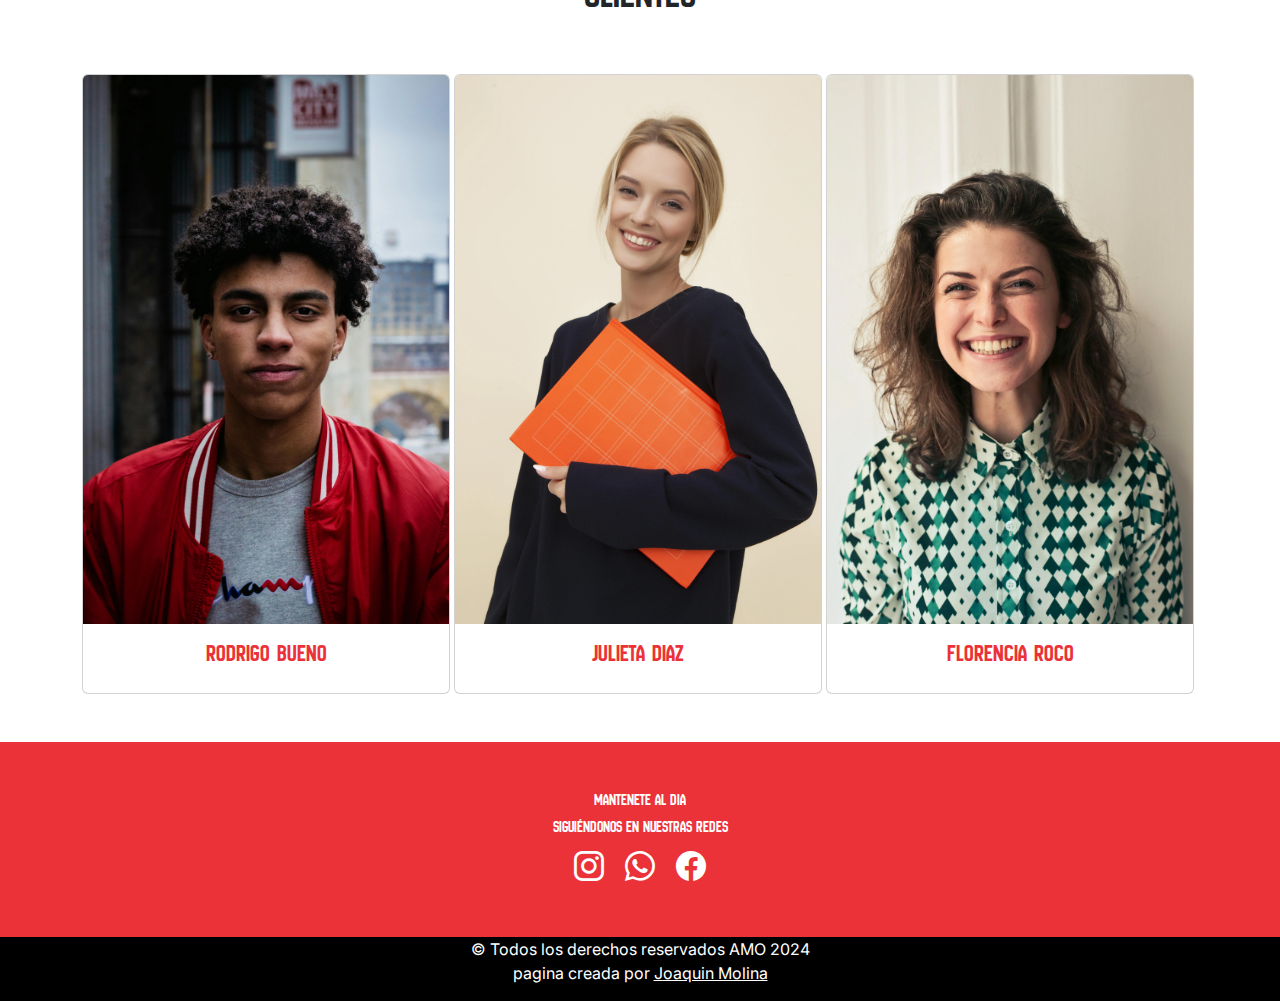
==== commit fd25f3a2: "agrega fuentes" ====
--- a/index.html
+++ b/index.html
@@ -11,6 +11,9 @@
         integrity="sha384-C6RzsynM9kWDrMNeT87bh95OGNyZPhcTNXj1NW7RuBCsyN/o0jlpcV8Qyq46cDfL"
         crossorigin="anonymous"></script>
     <link rel="stylesheet" href="https://cdn.jsdelivr.net/npm/bootstrap-icons@1.11.3/font/bootstrap-icons.min.css">
+    <style>
+        @import url('https://fonts.googleapis.com/css2?family=Inter:ital,opsz,wght@0,14..32,100..900;1,14..32,100..900&family=New+Amsterdam&display=swap');
+    </style>
     <title>Inicio</title>
 
 </head>
@@ -29,7 +32,7 @@
             <button class="navbar-toggler" type="button" data-bs-theme="dark" data-bs-toggle="collapse"
                 data-bs-target="#navbarNav" aria-controls="navbarNav" aria-expanded="false"
                 aria-label="Alternar la navegación">
-                <span class="navbar-toggler-icon"></span>
+                <span class="navbar-toggler-icon" ></span>
             </button>
 
             <div id="navbarNav" class="collapse navbar-collapse">
@@ -134,17 +137,17 @@
             </div>
 
         </div>
-        <div class="bg-white">
+        <section class="bg-white ">
             <div class="text-center mt-5 py-5">
                 <h1>Clientes</h1>
             </div>
-            <div class="container">
+            <div class="container ">
                 <div class="row row row-cols-3 g-1 card-group text-center" style="width: 100%;">
                     <div class="col">
                         <div class="card mb-5">
                             <img src="images/Clientes/cliente1.webp" class="card-img-top" alt="...">
                             <div class="card-body">
-                                <h5 class="text-red">Rodrigo Bueno</h5>
+                                <h6 class=" fs-4 text-red">Rodrigo Bueno</h6>
                             </div>
                         </div>
                     </div>
@@ -152,7 +155,7 @@
                         <div class="card mb-5">
                             <img src="images/Clientes/cliente2.webp" class="card-img-top" alt="...">
                             <div class="card-body">
-                                <h5 class="text-red">Julieta Diaz</h5>
+                                <h6 class="fs-4 text-red">Julieta Diaz</h6>
                             </div>
                         </div>
                     </div>
@@ -160,18 +163,18 @@
                         <div class="card mb-5">
                             <img src="images/Clientes/cliente3.webp" class="card-img-top" alt="...">
                             <div class="card-body">
-                                <h5 class="text-red">Florencia Roco</h5>
+                                <h6 class="fs-4 text-red">Florencia Roco</h6>
                             </div>
                         </div>
                     </div>
                 </div>
             </div>
-        </div>
+        </section>
 
     </main>
     <!--Footer-->
     <footer>
-        <div class="container-fluid pb-5">
+        <div class="container-fluid pb-5 ">
             <div class="mt-5 text-center justify-content-center  ">
                 <h6 class="text-white">MANTENETE AL DIA</h6>
                 <h6 class="text-white">Siguiéndonos en nuestras redes</h6>
--- a/estilos.css
+++ b/estilos.css
@@ -14,8 +14,12 @@
 .card-img-overlay{
     margin-top: 60%;
 }
-.h6{
-   margin-bottom: 0px 0px 0px; 
+p{
+    font-family: "Inter", sans-serif;
+}
+h1,h2,h3,h4,h5,h6{
+    font-family: "New Amsterdam", sans-serif;
+    margin-bottom: 0px 0px 0px; 
 }
 #red{
     color: white;
@@ -46,5 +50,4 @@
     body .carro { 
         width: 65%;
     }
-  }
-
+  }